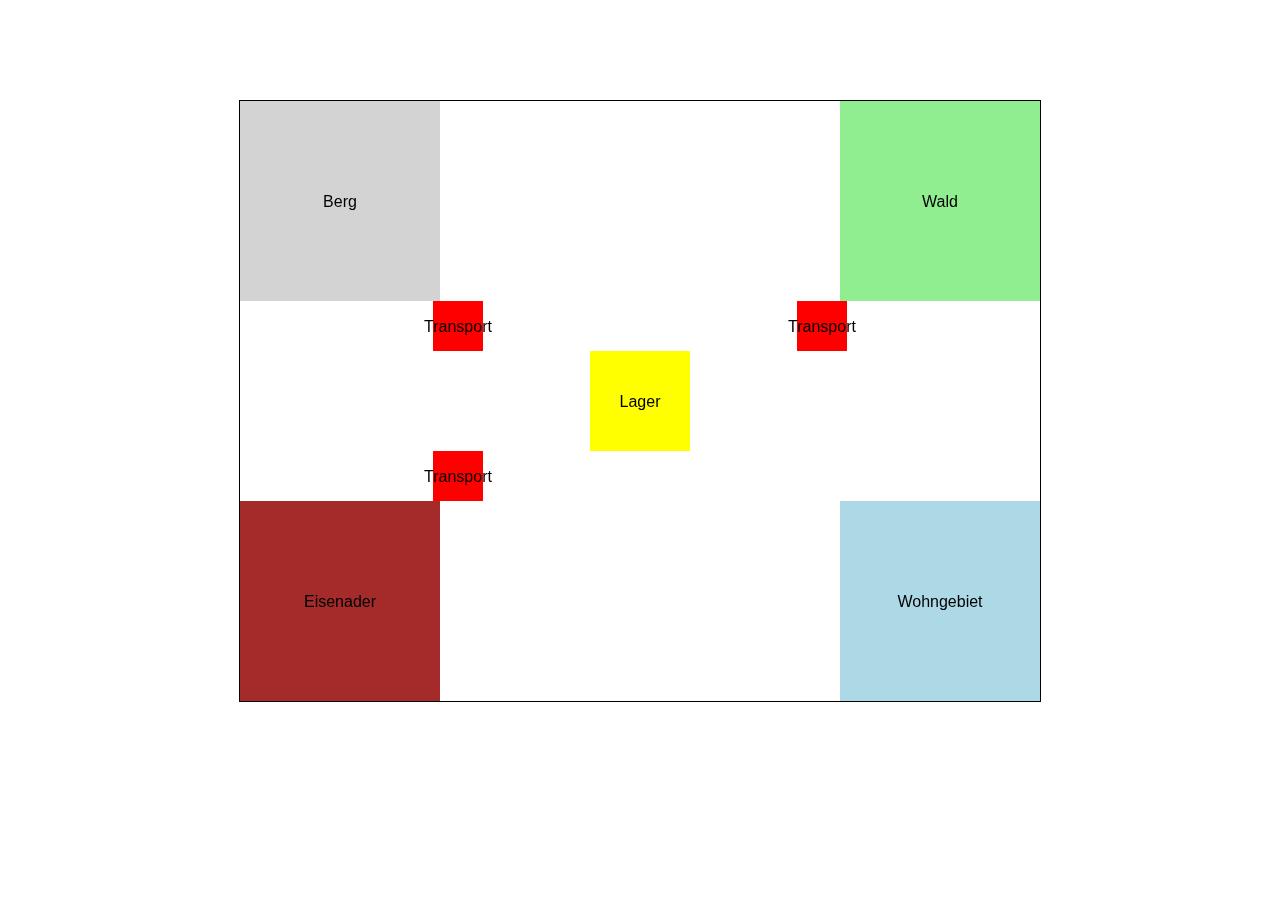
==== index.html @ 8503fecc "grundlage" ====
<!DOCTYPE html>
<html lang="en">
  <head>
    <meta charset="UTF-8" />
    <meta name="viewport" content="width=device-width, initial-scale=1.0" />
    <title>City-Simulation</title>
    <style>
       canvas {
            border: 1px solid black;
            display: block;
            margin: 20px auto;
        }
    </style>
    <link rel="stylesheet" href="style.css">
  </head>
  <body>
    <canvas id="gameCanvas" width="800" height="600"></canvas>
    <script src="game.js" type="module"></script>
  </body>
</html>
---- style.css ----
canvas {
    margin-top: 100px;
}
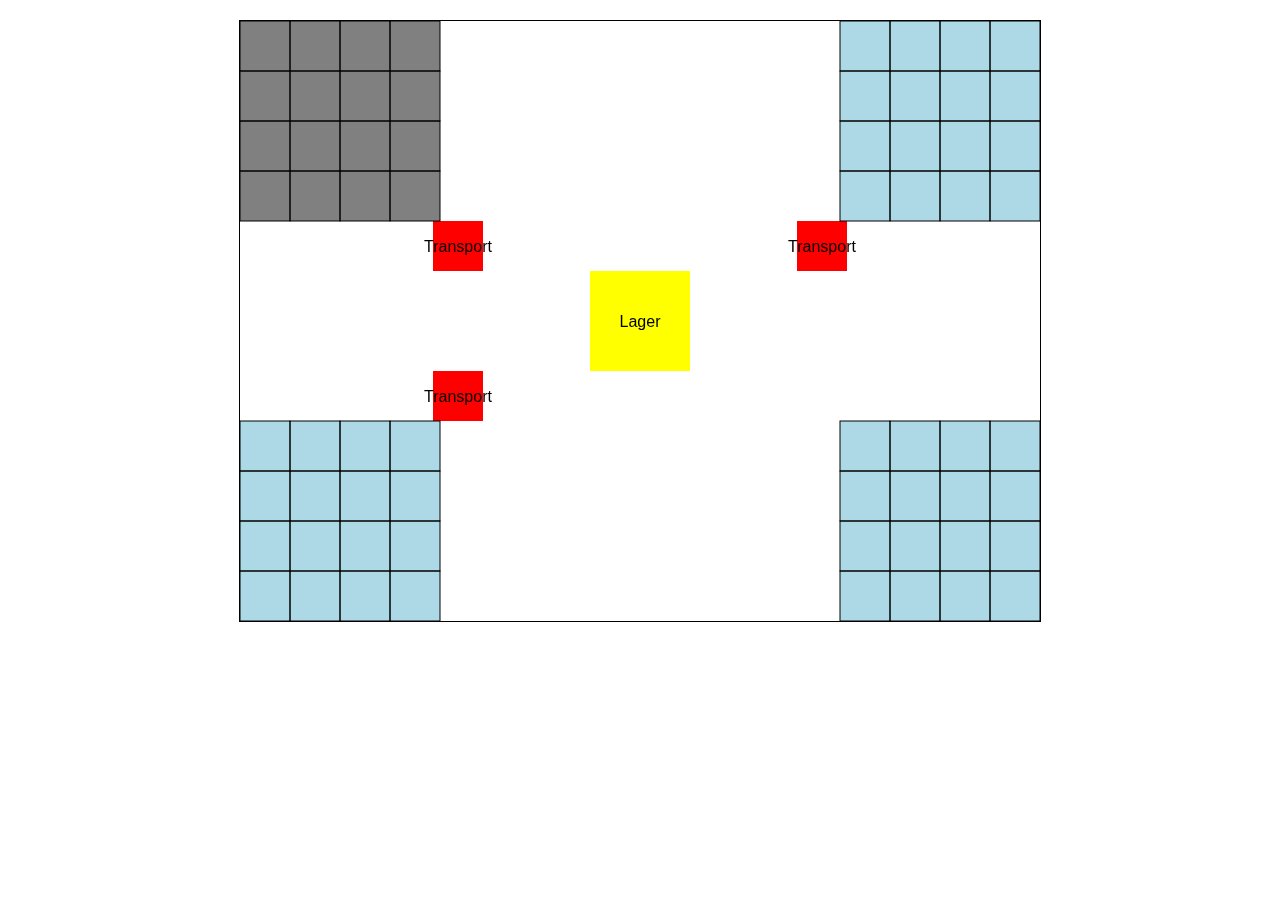
==== commit 2481fa98: "Neu" ====
--- a/index.html
+++ b/index.html
@@ -11,10 +11,10 @@
             margin: 20px auto;
         }
     </style>
-    <link rel="stylesheet" href="style.css">
+    
   </head>
   <body>
     <canvas id="gameCanvas" width="800" height="600"></canvas>
     <script src="game.js" type="module"></script>
   </body>
-</html>
+</html>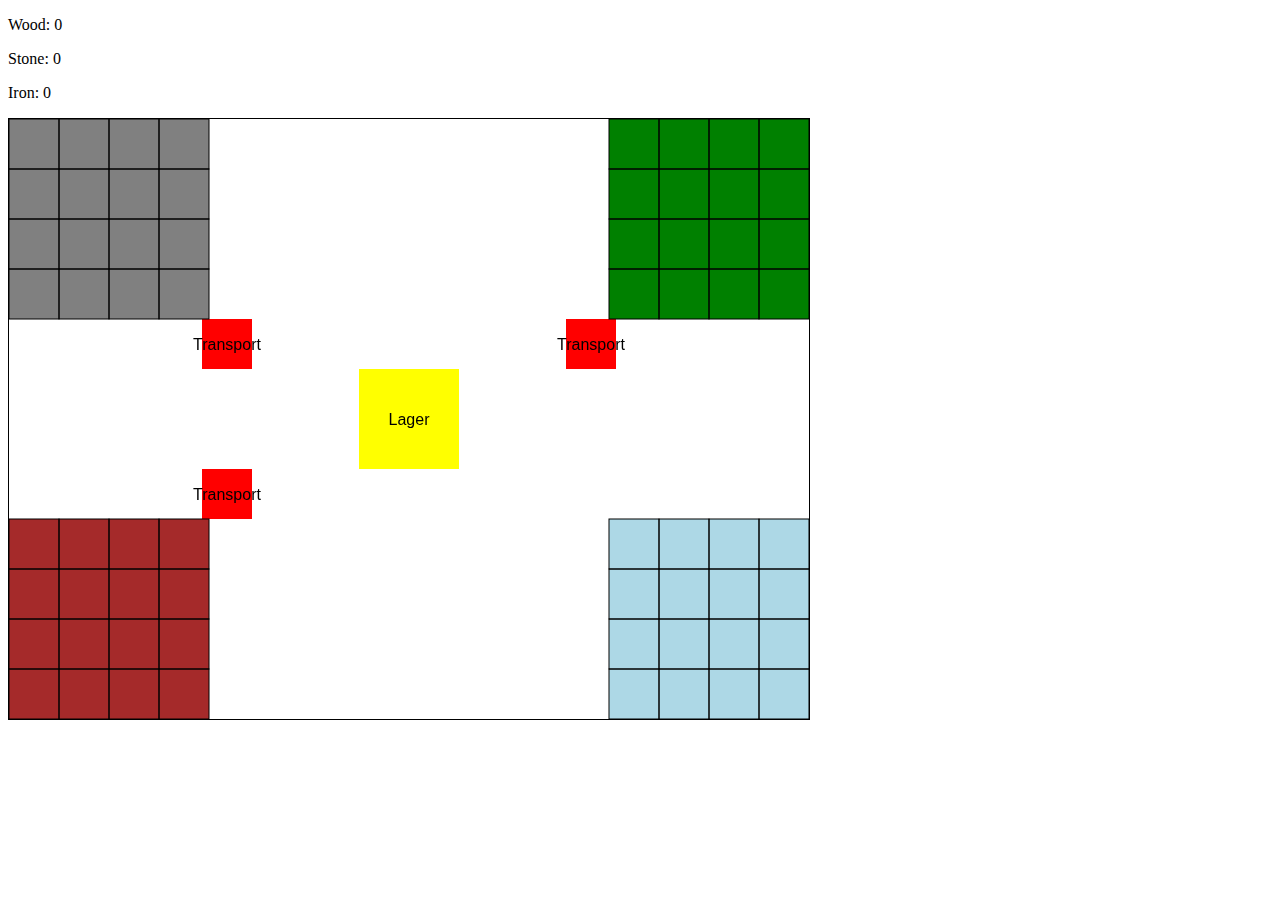
==== commit 5a625ab5: "Bilder und Resouces funktionieren" ====
--- a/index.html
+++ b/index.html
@@ -7,13 +7,18 @@
     <style>
        canvas {
             border: 1px solid black;
-            display: block;
-            margin: 20px auto;
+            /* display: block; */
+            /* margin: 20px auto; */
         }
     </style>
     
   </head>
   <body>
+    <div>
+    <p>Wood: <span id="woodResources">0</span></p>
+    <p>Stone: <span id="stoneResources">0</span></p>
+    <p>Iron: <span id="ironResources">0</span></p>
+  </div>
     <canvas id="gameCanvas" width="800" height="600"></canvas>
     <script src="game.js" type="module"></script>
   </body>
